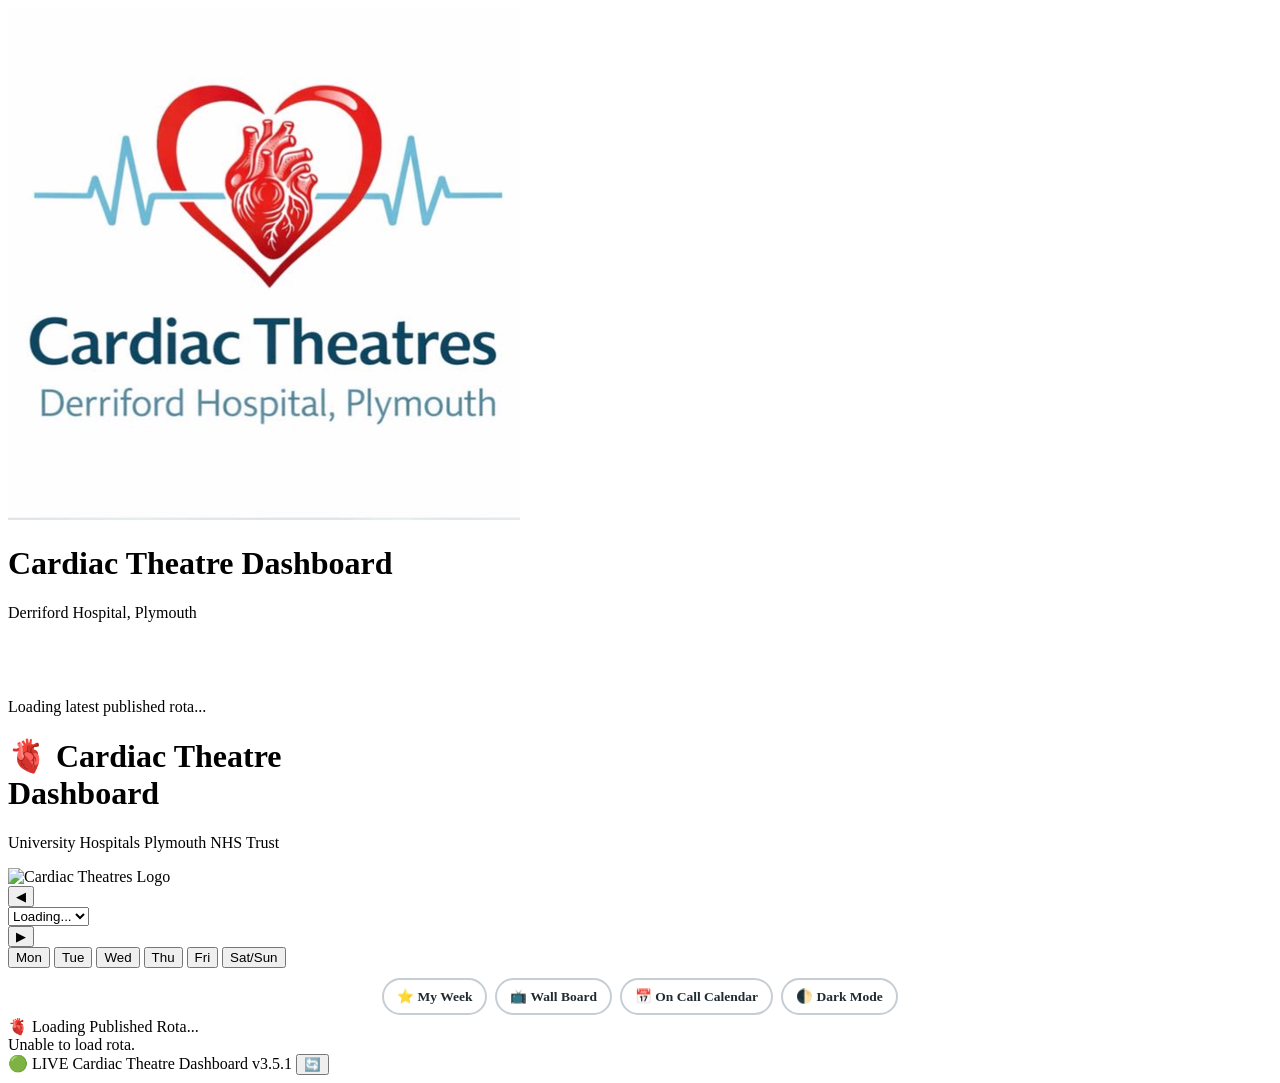
==== index.html @ cf04f354 "Update index.html" ====
<!-- =====================================================
     Cardiothoracic Theatre Viewer
     (version number lives in version.js - the footer and
      the service worker cache both read it from there)
     ===================================================== -->

<!DOCTYPE html>
<html lang="en-GB">
<head>

<meta charset="UTF-8">
<meta name="viewport" content="width=device-width, initial-scale=1">

<title>Cardiac Theatre Dashboard</title>
<meta name="theme-color" content="#005EB8">

<link rel="stylesheet" href="styles.css">
     <link rel="stylesheet" href="clinical.css">
<link rel="stylesheet" href="features.css">
<link rel="manifest" href="manifest.json">

<link rel="apple-touch-icon" href="icons/apple-touch-icon.png">

<meta name="apple-mobile-web-app-capable" content="yes">

<meta name="apple-mobile-web-app-status-bar-style" content="default">

<meta name="apple-mobile-web-app-title" content="CT Dashboard">
<script>
/* Apply saved dark-mode preference before first paint */
if (localStorage.getItem("theme") === "dark") {
    document.documentElement.dataset.theme = "dark";
}
</script>
</head>


<body class="loading">
     <div id="splash-screen">

    <div class="splash-content">

       <img src="icons/icon-512.png"
     alt="Cardiac Theatre Dashboard"
     class="splash-logo">

        <h1>Cardiac Theatre Dashboard</h1>

        <p>Derriford Hospital, Plymouth</p>

        <svg class="splash-ecg" viewBox="0 0 240 44" aria-hidden="true">
            <path d="M0 22 H60 L70 22 76 8 84 36 92 14 98 22 H140 L150 22 156 10 164 34 172 16 178 22 H240"/>
        </svg>

        <div class="loader">
            <span></span>
            <span></span>
            <span></span>
        </div>

        <p class="loading-text">
            Loading latest published rota...
        </p>

    </div>

</div>
<header class="hero-header">

    <div class="hero-banner">

       <div class="hero-left">

    <h1>
        🫀 Cardiac Theatre<br>
        Dashboard
    </h1>

    <p class="hero-subtitle">
        University Hospitals Plymouth NHS Trust
    </p>

</div>
<div class="hero-right">

    <img
        src="cardiac-logo.png"
        alt="Cardiac Theatres Logo"
        class="hero-logo">

</div>

    </div><!-- /.hero-banner -->

</header>
<nav class="toolbar">

    <button id="prevWeek" class="nav-arrow">◀</button>

    <div class="week-picker">

        <select id="weekSelect">
            <option>Loading...</option>
        </select>

    </div>

    <button id="nextWeek" class="nav-arrow">▶</button>

</nav>
<div class="day-tabs">

    <button class="day-tab active" data-day="Monday">Mon</button>
    <button class="day-tab" data-day="Tuesday">Tue</button>
    <button class="day-tab" data-day="Wednesday">Wed</button>
    <button class="day-tab" data-day="Thursday">Thu</button>
    <button class="day-tab" data-day="Friday">Fri</button>
   <button class="day-tab" data-day="Saturday">Sat/Sun</button>

</div>
<div id="onCallNowMount"></div>

<div class="feature-row">
    <button id="myWeekBtn" class="feature-btn" onclick="MyWeek.open()">⭐ My Week</button>
       <a class="feature-btn" href="tv.html">📺 Wall Board</a>
    <a class="feature-btn" href="calendar.html">📅 On Call Calendar</a>

    <button id="themeBtn" class="feature-btn" onclick="toggleTheme()">🌓 Dark Mode</button>

</div>

<section id="statusBar">

    <div id="loading" class="hidden">
        🫀 Loading Published Rota...
    </div>

    <div id="error" class="hidden">
        Unable to load rota.
    </div>

</section>


<main id="rotaContainer">

</main>


<footer>

    <span class="live-indicator">🟢 LIVE</span>

    <span id="appVersion">
        Cardiac Theatre Dashboard
    </span>

    <button id="refreshAppBtn" title="Refresh Dashboard">
        🔄
    </button>

</footer>
<script src="version.js"></script>
<script src="config.js"></script>
<script src="api.js"></script>
<script src="viewer-utils.js"></script>
<script src="viewer.js"></script>
<script src="print.js"></script>
<script src="oncall-now.js"></script>
<script src="myweek.js"></script>
<script>
/* Dark mode toggle - preference stored per device */
function toggleTheme() {
    const dark = document.documentElement.dataset.theme === "dark";
    if (dark) {
        delete document.documentElement.dataset.theme;
        localStorage.removeItem("theme");
    } else {
        document.documentElement.dataset.theme = "dark";
        localStorage.setItem("theme", "dark");
    }
}
</script>
<script src="app.js"></script>
<script>
document.getElementById("appVersion").textContent =
   `Cardiac Theatre Dashboard v${window.APP_VERSION}`;
</script>
    <script>
if ("serviceWorker" in navigator) {
    // When a new service worker takes control, reload once automatically
    // so the page is never shown in a half-updated state (which briefly
    // left the week box saying "Loading" after a version change).
    let __reloadedForUpdate = false;
    navigator.serviceWorker.addEventListener("controllerchange", () => {
        if (__reloadedForUpdate) return;
        __reloadedForUpdate = true;
        window.location.reload();
    });


    window.addEventListener("load", async () => {

        try {

           const registration =
    await navigator.serviceWorker.register("./service-worker.js");

// Force the browser to check for a newer service worker
await registration.update();
            function checkForWaitingWorker() {

                if (registration.waiting) {

                    if (window.UpdateUI) {
                        UpdateUI.show();
                    }

                }

            }

            checkForWaitingWorker();

            registration.addEventListener("updatefound", () => {

                const newWorker = registration.installing;

                if (!newWorker) return;

                newWorker.addEventListener("statechange", () => {

                    if (
                        newWorker.state === "installed" &&
                        navigator.serviceWorker.controller
                    ) {

                        checkForWaitingWorker();

                    }

                });

            });

        } catch (err) {

            console.error("Service Worker registration failed:", err);

        }

    });

}
</script>

</body>
</html>
---- features.css ----
/* =====================================================
   Cardiothoracic Theatre Viewer
   features.css
   -----------------------------------------------------
   Styles for the newer features, kept separate from the
   original styles.css so that file stays untouched:
     - splash heartbeat + animated ECG
     - ON CALL NOW hero card
     - My Week overlay
     - dark mode
     - TV / wall-board mode
   ===================================================== */

/* ------------------------------------------------------
   Splash: beating heart logo + ECG sweep
   ------------------------------------------------------ */

.splash-logo {
    animation: heartbeat 1.2s ease-in-out infinite;
}

/* Two quick beats then rest - like a real cardiac cycle */
@keyframes heartbeat {
    0%   { transform: scale(1); }
    14%  { transform: scale(1.12); }
    28%  { transform: scale(1); }
    42%  { transform: scale(1.09); }
    56%  { transform: scale(1); }
    100% { transform: scale(1); }
}

.splash-ecg {
    width: 240px;
    height: 44px;
    margin: 10px auto 0;
    display: block;
}

.splash-ecg path {
    fill: none;
    stroke: #7FDBFF;
    stroke-width: 2.5;
    stroke-linecap: round;
    stroke-dasharray: 420;
    stroke-dashoffset: 420;
    animation: ecg-sweep 2.4s linear infinite;
}

@keyframes ecg-sweep {
    0%   { stroke-dashoffset: 420; opacity: 1; }
    70%  { stroke-dashoffset: 0;   opacity: 1; }
    85%  { opacity: 0; }
    100% { stroke-dashoffset: 420; opacity: 0; }
}

@media (prefers-reduced-motion: reduce) {
    .splash-logo, .splash-ecg path, .now-pulse { animation: none !important; }
}

/* ------------------------------------------------------
   ON CALL NOW hero card
   ------------------------------------------------------ */

.oncall-now {
    margin: 14px auto 4px;
    max-width: 720px;
    border-radius: 14px;
    padding: 14px 18px;
    display: flex;
    align-items: center;
    gap: 18px;
    flex-wrap: wrap;
}

.now-active {
    background: linear-gradient(120deg, #B71C1C, #D32F2F);
    color: #fff;
    box-shadow: 0 4px 18px rgba(183, 28, 28, .35);
}

.now-upcoming {
    background: #FFF4E5;
    border: 2px solid #ED8B00;
    color: #6b4300;
}

.now-badge {
    display: flex;
    align-items: center;
    gap: 10px;
    font-weight: 800;
    font-size: 15px;
    letter-spacing: .08em;
    white-space: nowrap;
}

.now-pulse {
    width: 12px;
    height: 12px;
    border-radius: 50%;
    background: #fff;
    animation: nowpulse 1.2s ease-out infinite;
}

@keyframes nowpulse {
    0%   { box-shadow: 0 0 0 0 rgba(255,255,255,.7); }
    100% { box-shadow: 0 0 0 12px rgba(255,255,255,0); }
}

.now-people { display: flex; gap: 16px; flex-wrap: wrap; align-items: center; }
.now-person { font-size: 18px; font-weight: 800; }
.now-anaes  { font-size: 16px; font-weight: 600; opacity: .95; }
.now-session, .now-extra { font-size: 13px; font-weight: 700; }
.now-fromhome {
    background: rgba(255,255,255,.22);
    border-radius: 6px;
    padding: 2px 8px;
    font-size: 13px;
    font-weight: 800;
}
.now-upcoming .now-fromhome { background: rgba(237,139,0,.18); }

/* ------------------------------------------------------
   My Week overlay
   ------------------------------------------------------ */

#myWeekOverlay {
    position: fixed;
    inset: 0;
    background: rgba(10, 20, 40, .55);
    display: flex;
    align-items: center;
    justify-content: center;
    z-index: 1000;
    padding: 16px;
}

.myweek-card {
    background: #fff;
    color: #212B32;
    border-radius: 16px;
    padding: 20px 22px;
    width: min(440px, 100%);
    max-height: 84vh;
    overflow-y: auto;
    box-shadow: 0 12px 40px rgba(0,0,0,.3);
}

.myweek-card h2 { margin: 0 0 4px; font-size: 20px; }
.myweek-hint { margin: 0 0 14px; color: #4C6272; font-size: 13.5px; }

.myweek-names { display: flex; flex-wrap: wrap; gap: 8px; margin-bottom: 14px; }

.myweek-name {
    font: inherit;
    font-weight: 700;
    padding: 9px 14px;
    border-radius: 999px;
    border: 2px solid #C6CED4;
    background: #fff;
    cursor: pointer;
}
.myweek-name:hover { border-color: #005EB8; color: #005EB8; }

.myweek-list { display: flex; flex-direction: column; gap: 6px; margin-bottom: 14px; }

.myweek-row {
    display: flex;
    align-items: center;
    gap: 12px;
    background: #F4F6F8;
    border-radius: 10px;
    padding: 10px 12px;
}

.myweek-oncall { background: #FDECEA; }

.myweek-day  { font-weight: 800; width: 42px; color: #005EB8; flex: none; }
.myweek-what { font-weight: 600; }

.myweek-actions { display: flex; justify-content: space-between; gap: 10px; }

.myweek-close, .myweek-switch {
    font: inherit;
    font-weight: 700;
    padding: 9px 14px;
    border-radius: 8px;
    border: 2px solid #C6CED4;
    background: #fff;
    cursor: pointer;
}
.myweek-close { background: #005EB8; border-color: #005EB8; color: #fff; }

/* Toolbar buttons for My Week / TV / dark mode */
.feature-btn {
    font: inherit;
    font-size: 13.5px;
    font-weight: 700;
    padding: 8px 13px;
    border-radius: 999px;
    border: 2px solid #C6CED4;
    background: #fff;
    color: #212B32;
    cursor: pointer;
    white-space: nowrap;
    text-decoration: none;
    display: inline-block;
}
.feature-btn:hover { border-color: #005EB8; color: #005EB8; }

.feature-row {
    display: flex;
    justify-content: center;
    gap: 8px;
    flex-wrap: wrap;
    margin: 10px 0 2px;
}

/* ------------------------------------------------------
   Dark mode
   ------------------------------------------------------
   Toggled by setting data-theme="dark" on <html>. Uses
   broad overrides so the original styles.css stays as-is.
   ------------------------------------------------------ */

html[data-theme="dark"] body { background: #10161f; color: #E4E9EF; }

html[data-theme="dark"] .card,
html[data-theme="dark"] .theatre-card,
html[data-theme="dark"] .dashboard-panel,
html[data-theme="dark"] .weekend-card,
html[data-theme="dark"] .myweek-card {
    background: #1B2430;
    color: #E4E9EF;
    box-shadow: 0 2px 10px rgba(0,0,0,.5);
}

html[data-theme="dark"] .card-body { color: #E4E9EF; }
html[data-theme="dark"] .info { color: #B9C4D0; }

html[data-theme="dark"] .day-tab,
html[data-theme="dark"] .feature-btn,
html[data-theme="dark"] .myweek-name,
html[data-theme="dark"] .myweek-switch,
html[data-theme="dark"] .nav-arrow,
html[data-theme="dark"] #weekSelect {
    background: #1B2430;
    color: #E4E9EF;
    border-color: #3A4656;
}

html[data-theme="dark"] .day-tab.active { background: #005EB8; color: #fff; }
html[data-theme="dark"] .myweek-row { background: #232E3C; }
html[data-theme="dark"] .myweek-oncall { background: #3A2022; }
html[data-theme="dark"] .myweek-hint { color: #93A1B1; }
html[data-theme="dark"] footer { background: #0B1017; color: #93A1B1; }
html[data-theme="dark"] .now-upcoming { background: #2A2115; border-color: #ED8B00; color: #FFD9A0; }

/* ------------------------------------------------------
   TV / wall-board mode
   ------------------------------------------------------ */

body.tv {
    margin: 0;
    min-height: 100vh;
    background: #0B1017;
    color: #E4E9EF;
    font-family: Arial, -apple-system, "Segoe UI", Helvetica, sans-serif;
    display: flex;
    flex-direction: column;
}

.tv-header {
    display: flex;
    justify-content: space-between;
    align-items: center;
    padding: 22px 34px;
    background: #003087;
    color: #fff;
}

.tv-header h1 { margin: 0; font-size: 34px; }
.tv-header p  { margin: 4px 0 0; font-size: 20px; color: #B8D4F0; }

.tv-clock {
    font-size: 58px;
    font-weight: 800;
    font-variant-numeric: tabular-nums;
}

.tv-oncall {
    display: flex;
    align-items: center;
    justify-content: center;
    gap: 26px;
    flex-wrap: wrap;
    padding: 16px 30px;
    background: #3A2022;
    font-size: 26px;
}

.tv-oncall-active { background: linear-gradient(120deg, #B71C1C, #D32F2F); }

.tv-oncall-label  { font-weight: 800; letter-spacing: .06em; }
.tv-oncall-people { font-weight: 700; }

#tvGrid {
    flex: 1;
    display: grid;
    grid-template-columns: repeat(3, 1fr);
    gap: 22px;
    padding: 26px 34px;
    align-content: start;
}

.tv-card { background: #1B2430; border-radius: 16px; overflow: hidden; }
.tv-wide { grid-column: 1 / -1; }

.tv-card-head {
    background: #005EB8;
    color: #fff;
    font-size: 24px;
    font-weight: 800;
    letter-spacing: .05em;
    padding: 12px 18px;
}

.tv-card-body { padding: 14px 18px; }

.tv-line { font-size: 26px; font-weight: 700; padding: 4px 0; }
.tv-list { color: #7FDBFF; font-size: 21px; }
.tv-dim  { color: #5B6B7D; }

.tv-empty {
    grid-column: 1 / -1;
    text-align: center;
    font-size: 30px;
    color: #5B6B7D;
    padding: 60px 0;
}

.tv-footer {
    display: flex;
    justify-content: space-between;
    padding: 12px 34px;
    background: #003087;
    color: #B8D4F0;
    font-size: 16px;
}

@media (max-width: 1100px) { #tvGrid { grid-template-columns: repeat(2, 1fr); } }
@media (max-width: 700px)  { #tvGrid { grid-template-columns: 1fr; } .tv-clock { font-size: 40px; } }
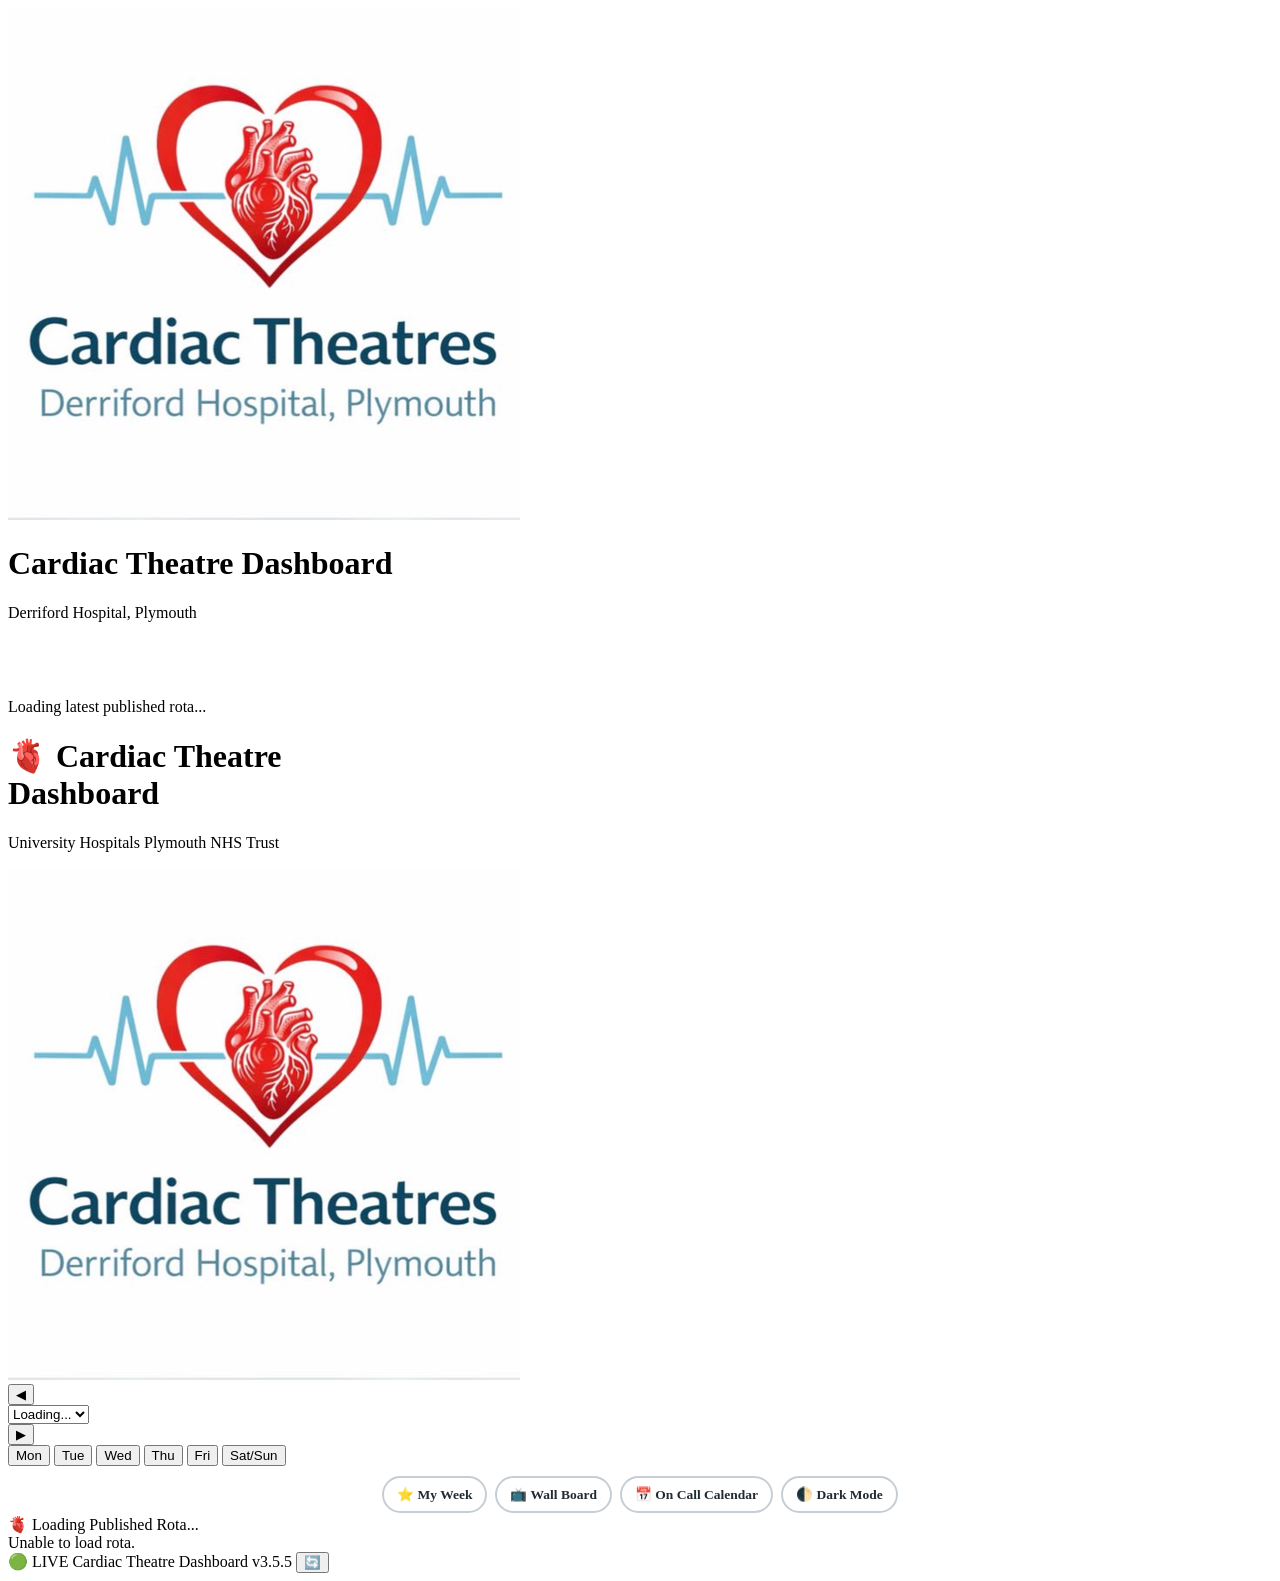
==== commit 5694890d: "Update logo image source in index.html" ====
--- a/index.html
+++ b/index.html
@@ -84,7 +84,8 @@
 <div class="hero-right">
 
     <img
-        src="cardiac-logo.png"
+                src="icons/icon-512.png"
+
         alt="Cardiac Theatres Logo"
         class="hero-logo">
 
@@ -123,7 +124,8 @@
 <div class="feature-row">
     <button id="myWeekBtn" class="feature-btn" onclick="MyWeek.open()">⭐ My Week</button>
        <a class="feature-btn" href="tv.html">📺 Wall Board</a>
-    <a class="feature-btn" href="calendar.html">📅 On Call Calendar</a>
+    <button class="feature-btn" onclick="goToCalendar()">📅 On Call Calendar</button>
+
 
     <button id="themeBtn" class="feature-btn" onclick="toggleTheme()">🌓 Dark Mode</button>
 
@@ -170,7 +172,14 @@
 <script src="myweek.js"></script>
 <script>
 /* Dark mode toggle - preference stored per device */
-function toggleTheme() {
+function goToCalendar() {
+    // Remember the week and day on screen so returning restores them
+    // (same mechanism as the Full Week View button)
+    if (window.__currentWeek) sessionStorage.setItem("viewerWeek", window.__currentWeek);
+    sessionStorage.setItem("viewerDay", window.selectedDay || "Monday");
+    location.href = "calendar.html";
+}
+     function toggleTheme() {
     const dark = document.documentElement.dataset.theme === "dark";
     if (dark) {
         delete document.documentElement.dataset.theme;
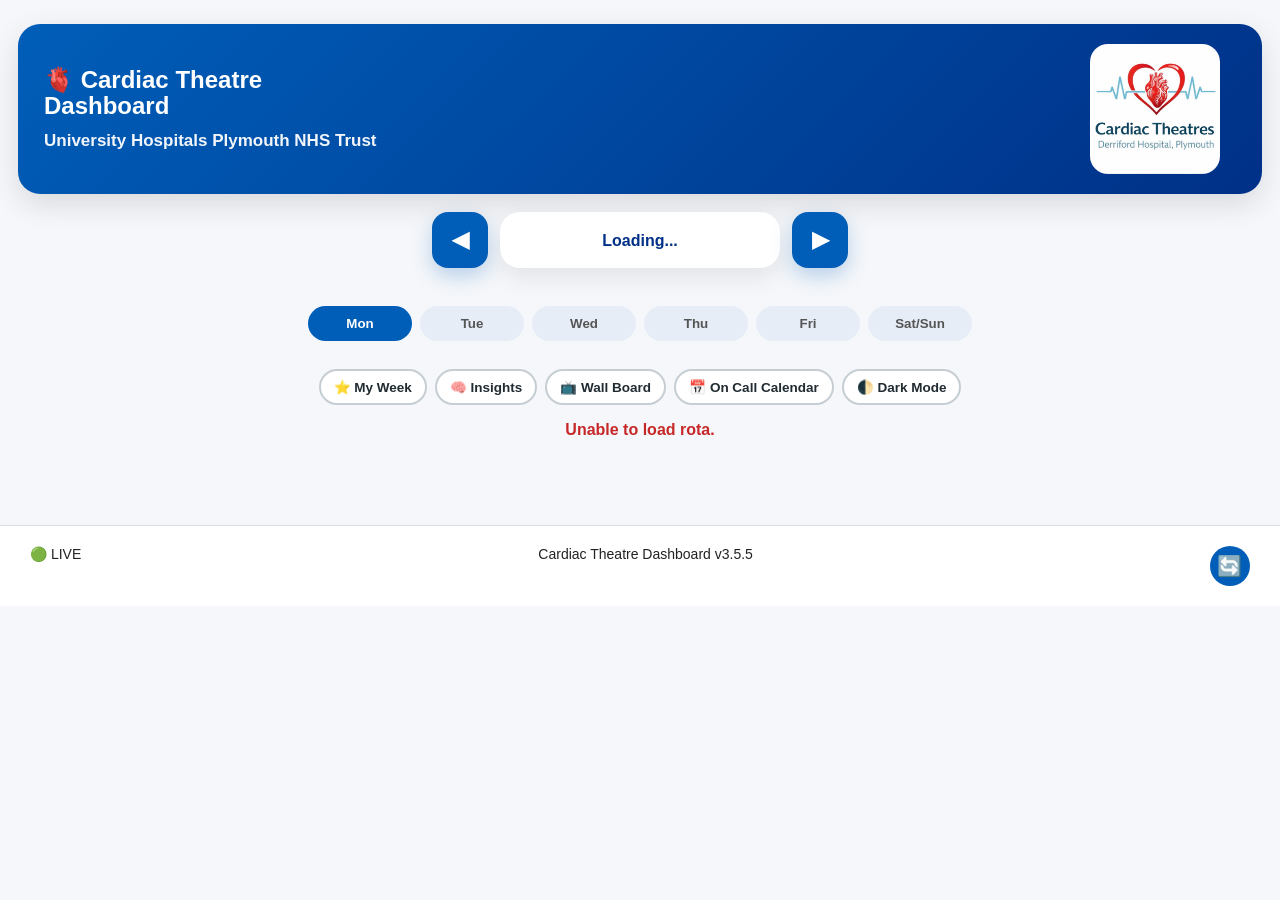
==== commit 2cbadfce: "Refactor statusBar section in index.html" ====
--- a/index.html
+++ b/index.html
@@ -17,6 +17,7 @@
 <link rel="stylesheet" href="styles.css">
      <link rel="stylesheet" href="clinical.css">
 <link rel="stylesheet" href="features.css">
+     <link rel="stylesheet" href="insights.css">
 <link rel="manifest" href="manifest.json">
 
 <link rel="apple-touch-icon" href="icons/apple-touch-icon.png">
@@ -123,13 +124,101 @@
 
 <div class="feature-row">
     <button id="myWeekBtn" class="feature-btn" onclick="MyWeek.open()">⭐ My Week</button>
-       <a class="feature-btn" href="tv.html">📺 Wall Board</a>
-    <button class="feature-btn" onclick="goToCalendar()">📅 On Call Calendar</button>
-
-
-    <button id="themeBtn" class="feature-btn" onclick="toggleTheme()">🌓 Dark Mode</button>
-
-</div>
+
+    <button id="insightsBtn" class="feature-btn">
+        🧠 Insights
+    </button>
+
+    <a class="feature-btn" href="tv.html">📺 Wall Board</a>
+
+    <button class="feature-btn" onclick="goToCalendar()">
+        📅 On Call Calendar
+    </button>
+
+    <button id="themeBtn" class="feature-btn" onclick="toggleTheme()">
+        🌓 Dark Mode
+    </button>
+</div>
+
+
+
+<!-- ===============================
+     Insights Panel
+     (sits outside statusBar - it's an overlay, not status text)
+================================ -->
+
+<div id="insightsOverlay" class="hidden"></div>
+
+<section id="insightsPanel" class="hidden">
+
+
+    <div class="drag-handle"></div>
+
+    <div class="insights-header">
+
+        <h2>🧠 Theatre Intelligence</h2>
+
+        <p id="insightsGreeting">
+            Good afternoon — here's what stood out this week.
+        </p>
+
+    </div>
+
+    <div class="insight-card">
+
+        <div class="insight-icon">🧠</div>
+
+        <h3 id="insightTitle">Loading...</h3>
+
+        <div id="snapshotGrid" class="snapshot-grid hidden">
+
+            <div class="snapshot-item">
+                <span class="snapshot-number" id="statSessions">0</span>
+                <span class="snapshot-label">🏥 Sessions</span>
+            </div>
+
+            <div class="snapshot-item">
+                <span class="snapshot-number" id="statODPs">0</span>
+                <span class="snapshot-label">👥 ODPs</span>
+            </div>
+
+            <div class="snapshot-item">
+                <span class="snapshot-number" id="statOnCalls">0</span>
+                <span class="snapshot-label">🚨 On Calls</span>
+            </div>
+
+            <div class="snapshot-item">
+                <span class="snapshot-number" id="statBusy">-</span>
+                <span class="snapshot-label">⭐ Busiest</span>
+            </div>
+
+        </div>
+
+        <p id="insightText"></p>
+
+    </div>
+
+   <div class="insights-footer">
+
+    <button id="prevInsightBtn" class="insight-nav">
+        ◀
+    </button>
+
+    <div id="insightDots" class="insight-dots">
+        <span class="dot active"></span>
+        <span class="dot"></span>
+        <span class="dot"></span>
+        <span class="dot"></span>
+    </div>
+
+    <button id="nextInsightBtn" class="insight-nav">
+        ▶
+    </button>
+
+</div>
+</section>
+
+</section>
 
 <section id="statusBar">
 
@@ -142,6 +231,7 @@
     </div>
 
 </section>
+
 
 
 <main id="rotaContainer">
@@ -170,7 +260,8 @@
 <script src="print.js"></script>
 <script src="oncall-now.js"></script>
 <script src="myweek.js"></script>
-<script>
+<script src="insights.js"></script>
+     <script>
 /* Dark mode toggle - preference stored per device */
 function goToCalendar() {
     // Remember the week and day on screen so returning restores them
--- a/styles.css
+++ b/styles.css
@@ -0,0 +1,1109 @@
+/* =====================================================
+   Cardiothoracic Theatre Viewer
+   styles.css
+   Version 2.4.0
+   ===================================================== */
+:root{
+
+    --nhs-blue:#005EB8;
+    --nhs-dark:#003087;
+    --background:#f5f7fa;
+    --card:#ffffff;
+    --text:#222;
+    --border:#d9dde3;
+    --shadow:0 8px 20px rgba(0,0,0,.08);
+
+    --theatre1:#1976d2;
+    --theatre2:#2e7d32;
+    --theatre4:#ef6c00;
+    --theatre5:#7b1fa2;
+    --cathlab:#c62828;
+
+    --support:#2e7d32;
+    --oncall:#d32f2f;
+
+    --radius:14px;
+
+}
+
+*{
+
+
+   
+    margin:0;
+    padding:0;
+    box-sizing:border-box;
+
+}
+
+body{
+
+    font-family:
+    -apple-system,
+    BlinkMacSystemFont,
+    "Segoe UI",
+    Arial,
+    sans-serif;
+
+    background:var(--background);
+    color:var(--text);
+
+}
+
+/* ===========================
+   HEADER
+   =========================== */
+
+/* ==========================================
+   HERO HEADER - VERSION 3.0
+========================================== */
+
+.hero-header{
+
+    max-width:1300px;
+
+    margin:24px auto 18px;
+
+    padding:0 18px;
+
+}
+
+.hero-banner{
+
+    background:linear-gradient(
+        135deg,
+        #005EB8,
+        #003087
+    );
+
+    color:#fff;
+
+    border-radius:22px;
+
+    padding:20px 26px;      /* was 28px */
+
+    display:flex;
+    justify-content:space-between;
+    align-items:center;
+
+    box-shadow:0 10px 30px rgba(0,0,0,.12);
+
+}
+.hero-right{
+
+    display:flex;
+    align-items:center;
+    justify-content:center;
+    margin-right:16px;
+    flex-shrink:0;
+
+}
+.hero-logo{
+    height:130px;
+    width:130px;
+    object-fit:contain;
+    border-radius:18px;
+    flex-shrink:0;
+}
+
+
+.hero-left h1{
+
+    margin:0;
+
+    font-size:24px;      /* was 34px */
+ 
+    line-height:1.1;
+
+    font-weight:700;
+
+}
+.hero-subtitle{
+
+    margin-top:12px;
+
+    font-size:17px;
+
+    font-weight:600;
+
+    opacity:.95;
+
+}
+
+
+
+.hero-location{
+    display:none;
+}
+
+.hero-live{
+
+    display:flex;
+
+    align-items:center;
+
+    gap:10px;
+
+    background:#009639;
+
+    padding:12px 20px;
+
+    border-radius:999px;
+
+    font-weight:700;
+
+    font-size:16px;
+
+}
+
+.live-dot{
+
+    width:12px;
+
+    height:12px;
+
+    border-radius:50%;
+
+    background:white;
+
+}
+
+.week-card{
+
+    background:white;
+
+    border-radius:22px;
+
+    margin-top:18px;
+
+    padding:26px;
+
+    text-align:center;
+
+    box-shadow:0 8px 24px rgba(0,0,0,.08);
+
+}
+
+.week-heading{
+
+    color:#005EB8;
+
+    font-size:13px;
+
+    letter-spacing:2px;
+
+    font-weight:700;
+
+}
+
+.week-card h2{
+
+    margin:12px 0;
+
+    font-size:30px;
+
+    color:#003087;
+
+}
+
+.published-line{
+
+    color:#666;
+
+    font-size:15px;
+
+}
+/* ===========================
+   TOOLBAR
+   =========================== */
+
+/* ==========================================
+   HERO NAVIGATION
+========================================== */
+
+/* ==========================================
+   Premium Navigation Bar
+========================================== */
+
+/* ==========================================
+   Navigation
+========================================== */
+
+.toolbar{
+
+    max-width:520px;
+    margin:10px auto 20px;
+
+    display:grid;
+    grid-template-columns:56px 280px 56px;
+
+    justify-content:center;
+    align-items:center;
+
+    gap:12px;
+
+}
+
+.week-picker{
+
+    width:280px;
+
+}
+
+.toolbar button{
+
+    width:56px;
+    height:56px;
+
+    border:none;
+    border-radius:16px;
+
+    background:#005EB8;
+    color:#fff;
+
+    font-size:22px;
+    font-weight:700;
+
+    display:flex;
+    align-items:center;
+    justify-content:center;
+
+    cursor:pointer;
+
+    box-shadow:0 8px 20px rgba(0,94,184,.25);
+
+}
+
+.toolbar button:hover{
+
+    transform:translateY(-2px);
+
+}
+
+.toolbar select{
+
+    width:100%;
+    height:56px;
+
+    border:none;
+    border-radius:20px;
+
+    padding:0 16px;
+
+    background:#fff;
+
+    color:#003087;
+
+    font-size:16px;
+    font-weight:600;
+
+    text-align:center;
+
+    appearance:none;
+
+    box-shadow:0 10px 24px rgba(0,0,0,.08);
+
+}
+
+#prevWeek{
+
+    justify-self:end;
+
+}
+
+#nextWeek{
+
+    justify-self:start;
+
+}
+/* ===========================
+   DAY TABS
+   =========================== */
+
+.day-tabs{
+
+    display:grid;
+
+    grid-template-columns:repeat(6,1fr);
+
+    gap:8px;
+
+    padding:18px;
+
+    max-width:700px;
+
+    margin:auto;
+
+}
+
+.day-tab{
+
+    border:none;
+
+    background:#e7edf6;
+
+    color:#555;
+
+    border-radius:999px;
+
+    padding:10px 0;
+width:100%;
+
+    cursor:pointer;
+
+    font-weight:600;
+
+    transition:.25s;
+
+}
+
+.day-tab.active{
+
+    background:var(--nhs-blue);
+
+    color:white;
+
+}
+
+/* ===========================
+   STATUS BAR
+   =========================== */
+
+#statusBar{
+
+    text-align:center;
+
+    padding:14px;
+
+}
+
+.hidden{
+
+    display:none;
+
+}
+
+#loading{
+
+    color:var(--nhs-blue);
+
+    font-weight:600;
+
+}
+
+#error{
+
+    color:#c62828;
+
+    font-weight:600;
+
+}
+
+/* ===========================
+   MAIN
+   =========================== */
+
+main{
+    max-width:1450px;
+    margin:auto;
+    padding:12px 30px 20px;
+}
+
+/* ===========================
+   THEATRE CARDS
+   =========================== */
+
+.day-section{
+    margin-bottom:10px;
+}
+.day-heading{
+
+    margin:0;
+
+    font-size:64px;
+
+    font-weight:800;
+
+    letter-spacing:-2px;
+
+    line-height:1;
+
+    text-align:center;
+
+    color:var(--nhs-blue);
+
+}
+
+.cards-grid{
+    display:grid;
+    grid-template-columns:repeat(5, 1fr);
+    gap:12px;
+    margin:8px 0;
+}
+.single-card{
+    display:flex;
+    justify-content:center;
+    margin:16px 0;
+}
+
+.single-card{
+    display:flex;
+    justify-content:center;
+    margin:8px 0;
+}
+.card{
+
+    background:#ffffff;
+
+    border-radius:22px;
+
+    overflow:hidden;
+
+    box-shadow:0 10px 30px rgba(0,0,0,.10);
+
+    border:1px solid rgba(0,94,184,.08);
+
+    transition:.25s ease;
+
+}
+.card:hover{
+
+    transform:translateY(-6px);
+
+    box-shadow:0 18px 36px rgba(0,0,0,.16);
+
+}
+
+.card-header{
+    color:#fff;
+    padding:8px 12px;
+    font-weight:700;
+    font-size:20px;
+
+    display:flex;
+    align-items:center;
+    justify-content:center;
+    text-align:center;
+
+    min-height:64px;
+}.theatre1{background:var(--theatre1);}
+.theatre2{background:var(--theatre2);}
+.theatre4{background:var(--theatre4);}
+.theatre5{background:var(--theatre5);}
+.cathlab{
+    background:var(--cathlab);
+    font-size:18px;
+}
+.support{background:var(--support);}
+.oncall{background:var(--oncall);}
+
+.card-body{
+    padding:10px;
+}
+.person{
+    font-size:16px;    font-weight:600;
+    margin-bottom:10px;
+}
+
+.info{
+    margin-top:6px;
+    line-height:1.6;
+    color:#444;
+    text-align:center;
+}
+.from-home{
+    display:inline-block;
+    margin:10px 0;
+    padding:6px 12px;
+    background:#FFF4CC;
+    border-radius:999px;
+    font-size:14px;
+    font-weight:700;
+    color:#8A6500;
+}
+.oncall-body{
+    text-align:center;
+    padding:8px;
+}
+.oncall-person{
+    font-size:20px;    font-weight:700;
+    margin-bottom:16px;
+}
+
+.oncall-anaesthetist{
+    font-size:16px;
+    font-weight:600;
+    margin-top:16px;
+}
+
+.oncall-header{
+    background:#b71c1c;
+    color:#fff;
+    text-align:center;
+    font-size:18px;
+    font-weight:700;
+    letter-spacing:1px;
+}
+.support-header{
+    background:#2e7d32;
+    color:#fff;
+    text-align:center;
+    font-size:18px;
+    font-weight:700;
+    letter-spacing:1px;
+}
+
+/* ===========================
+   FOOTER
+   =========================== */
+
+footer{
+    margin-top:40px;
+    padding:20px 30px;
+    background:#fff;
+    border-top:1px solid var(--border);
+    display:flex;
+    justify-content:space-between;
+    flex-wrap:wrap;
+    gap:12px;
+    font-size:14px;
+}
+
+#liveStatus{
+    color:#2e7d32;
+    font-weight:700;
+}
+
+#refreshAppBtn{
+    width:40px;
+    height:40px;
+    border:none;
+    border-radius:50%;
+    background:#005EB8;
+    color:#fff;
+    font-size:20px;
+    cursor:pointer;
+    display:flex;
+    align-items:center;
+    justify-content:center;
+    transition:transform .3s ease, background .2s ease;
+}
+
+#refreshAppBtn:hover{
+    background:#004a93;
+}
+
+#refreshAppBtn:active{
+    transform:rotate(180deg) scale(0.95);
+}
+
+/* ===========================
+   MOBILE
+   =========================== */
+
+@media(max-width:900px){
+
+.app-header{
+    flex-direction:column;
+    align-items:flex-start;
+}
+
+.week-block{
+    text-align:left;
+}
+
+.toolbar{
+    gap:12px;
+}
+
+.toolbar button{
+    flex:none;
+    width:56px;
+    min-width:56px;
+    max-width:56px;
+}
+
+.day-tabs{
+    overflow-x:auto;
+    flex-wrap:nowrap;
+    justify-content:flex-start;
+    padding-bottom:14px;
+}
+
+.day-tab{
+    white-space:nowrap;
+}
+
+.cards-grid{
+    display:grid;
+    grid-template-columns:repeat(5, minmax(0,1fr));
+    gap:8px;
+    width:100%;
+}
+.theatre-card{
+    width:100%;
+}
+main{
+    padding:18px;
+}
+
+.title-block h1{
+    font-size:28px;
+}
+
+#weekTitle{
+    font-size:22px;
+}
+
+}
+
+/* ===========================
+   PRINT
+   =========================== */
+
+@media print{
+
+.toolbar,
+.day-tabs,
+footer{
+    display:none;
+}
+
+body{
+    background:#fff;
+}
+
+.app-header{
+    box-shadow:none;
+}
+
+.card{
+    box-shadow:none;
+    border:1px solid #ccc;
+    break-inside:avoid;
+}
+
+main{
+    padding:0;
+}
+
+
+
+.oncall-name{
+    font-size:24px;
+    font-weight:700;
+    margin:12px 0;
+}
+
+.from-home{
+    display:inline-block;
+    background:#e8f5e9;
+    color:#1b5e20;
+    font-weight:700;
+    padding:8px 14px;
+    border-radius:999px;
+    margin:8px 0;
+}
+
+.anaesthetist{
+    font-size:20px;
+    font-weight:600;
+    margin-top:14px;
+}
+
+.from-home{
+    display:inline-block;
+    background:#2e7d32;
+    color:#fff;
+    padding:8px 16px;
+    border-radius:999px;
+    font-size:13px;
+    font-weight:700;
+    margin:10px 0;
+}
+   }
+   /* ===========================================
+   PWA Splash Screen
+=========================================== */
+
+#splash-screen {
+    position: fixed;
+    inset: 0;
+    background: #005EB8;
+    display: flex;
+    align-items: center;
+    justify-content: center;
+    z-index: 99999;
+    transition: opacity .5s ease;
+}
+
+#splash-screen.hidden {
+    opacity: 0;
+    pointer-events: none;
+}
+
+.splash-content {
+    text-align: center;
+    color: white;
+    padding: 20px;
+}
+
+.splash-logo {
+    width: 140px;
+    height: 140px;
+    border-radius: 28px;
+    margin-bottom: 25px;
+}
+
+.splash-content h1 {
+    margin: 0;
+    font-size: 2rem;
+}
+
+.splash-content p {
+    opacity: .9;
+    margin: 8px 0;
+}
+
+.loader {
+    margin: 30px auto 15px;
+}
+
+.loader span {
+    display: inline-block;
+    width: 12px;
+    height: 12px;
+    margin: 0 5px;
+    border-radius: 50%;
+    background: white;
+    animation: pulse 1.2s infinite ease-in-out;
+}
+
+.loader span:nth-child(2) {
+    animation-delay: .2s;
+}
+
+.loader span:nth-child(3) {
+    animation-delay: .4s;
+}
+
+@keyframes pulse {
+    0%,80%,100% {
+        transform: scale(.6);
+        opacity: .5;
+    }
+    40% {
+        transform: scale(1);
+        opacity: 1;
+    }
+}
+   .dashboard-layout{
+    display:flex;
+    flex-direction:column;
+    align-items:center;
+}
+
+.theatre-grid{
+    display:grid;
+    grid-template-columns:repeat(5,1fr);
+    gap:10px;
+    width:100%;
+    margin:16px 0;
+    align-items:stretch;
+}
+
+.support-card{
+    display:flex;
+    justify-content:center;
+    width:100%;
+    margin-top:16px;
+}
+
+.support-card .card{
+    width:180px;
+    min-height:120px;
+}
+.theatre-card{
+    min-width:0;
+}
+
+.theatre-card .card-body{
+    padding:8px;
+}
+
+.compact-card .person{
+    font-size:15px;
+    font-weight:600;
+}
+
+.theatre-card .info{
+    font-size:13px;
+}
+
+
+.compact-card{
+    padding:10px 8px;
+    text-align:center;
+}
+.compact-card .person{
+    font-size:14px;
+    margin-bottom:4px;
+}
+
+.compact-card .info{
+    font-size:12px;
+    line-height:1.3;
+}
+
+.theatre-card{
+    min-height:135px;
+    width:100%;
+}
+/* ==========================================
+   DASHBOARD V2
+========================================== */
+
+.day-heading{
+    font-size:34px;
+   color:#005EB8;
+    margin:0;
+    text-align:center;
+    font-weight:700;
+    line-height:1;
+}
+
+.day-date{
+    text-align:center;
+    color:#005EB8;
+    font-size:18px;
+    margin-top:6px;
+    margin-bottom:16px;
+    font-weight:500;
+}
+
+.theatre-card{
+    min-height:70px;
+}
+.compact-card .person{
+    font-size:13px;
+    margin-bottom:2px;
+}
+
+.dashboard-row{
+    display:flex !important;
+    gap:12px;
+    width:100%;
+    margin-top:12px;
+}
+
+.dashboard-panel{
+    flex:1;
+    min-height:180px;
+}
+
+.dashboard-row .card-header{
+    padding:8px;
+    font-size:16px;
+}
+
+.dashboard-row .card-body{
+    padding:10px;
+}
+
+.dashboard-row .oncall-person{
+    font-size:18px;
+    margin-bottom:6px;
+}
+.full-week-view{
+    width:100%;
+    margin-top:12px;
+    background:white;
+    border:2px solid var(--nhs-blue);
+    border-radius:18px;
+    padding:6px;
+}   
+.full-week-view h3{
+    color:var(--nhs-blue);
+    margin-bottom:6px;
+}
+
+.full-week-view p{
+    color:#666;
+    font-size:11px;
+}
+
+
+.day-header{
+    margin-top:-25px;
+    text-align:center;
+}
+
+@media(max-width:900px){
+
+    .dashboard-row{
+        flex-direction:row !important;
+    }
+
+}
+
+
+
+
+
+
+
+
+
+.full-week-view{
+    padding:6px !important;
+}
+
+.full-week-view p{
+    font-size:11px !important;
+}
+
+.full-week-view{
+    pointer-events:auto !important;
+    position:relative;
+    z-index:999 !important;
+}
+
+.full-week-view{
+    pointer-events:auto !important;
+    position:relative;
+    z-index:999 !important;
+}
+
+.full-week-view{
+    display:block;
+    text-decoration:none;
+    color:inherit;
+}
+
+.full-week-view a{
+    display:block;
+    width:100%;
+    height:100%;
+    text-decoration:none;
+    color:inherit;
+}
+.full-week-view,
+.full-week-view a{
+    display:block !important;
+    width:100% !important;
+    pointer-events:auto !important;
+    position:relative !important;
+    z-index:9999 !important;
+    cursor:pointer !important;
+}
+
+.full-week-view a{
+    min-height:80px;
+   }
+body{
+    padding-bottom:90px;
+}
+
+
+/* ===== Dashboard transition ===== */
+
+#rotaContainer{
+    opacity:1;
+    transform:translateY(0);
+    transition:
+        opacity .20s ease,
+        transform .20s ease;
+}
+
+#rotaContainer.fade-out{
+    opacity:0;
+    transform:translateY(12px);
+}
+
+#rotaContainer.fade-in{
+    opacity:1;
+    transform:translateY(0);
+}
+
+/* ===== Week navigation ===== */
+
+#rotaContainer.slide-left{
+    opacity:0;
+    transform:translateX(-40px);
+}
+
+#rotaContainer.slide-right{
+    opacity:0;
+    transform:translateX(40px);
+}
+
+/* ===== Weekend Cover ===== */
+
+.weekend-card .person,
+.weekend-card .info{
+
+    text-align:center;
+
+}
+
+/* ==========================================
+   Smart Update Banner
+========================================== */
+
+#updateBanner {
+    position: fixed;
+    left: 16px;
+    right: 16px;
+    bottom: 16px;
+    z-index: 9999;
+    display: none;
+    animation: slideUp 0.35s ease;
+}
+
+.update-card {
+    background: white;
+    border-radius: 18px;
+    overflow: hidden;
+    box-shadow: 0 12px 35px rgba(0,0,0,0.25);
+    border: 2px solid #005EB8;
+}
+
+.update-title {
+    background: #005EB8;
+    color: white;
+    font-size: 18px;
+    font-weight: 700;
+    padding: 14px 18px;
+}
+
+.update-text {
+    padding: 18px;
+    font-size: 16px;
+    color: #333;
+    line-height: 1.5;
+}
+
+#refreshApp {
+    display: block;
+    width: calc(100% - 36px);
+    margin: 0 18px 18px;
+    height: 48px;
+    border: none;
+    border-radius: 12px;
+    background: #005EB8;
+    color: white;
+    font-size: 17px;
+    font-weight: 700;
+    cursor: pointer;
+}
+
+@keyframes slideUp {
+    from {
+        transform: translateY(120%);
+        opacity: 0;
+    }
+    to {
+        transform: translateY(0);
+        opacity: 1;
+    }
+}
--- a/insights.css
+++ b/insights.css
@@ -0,0 +1,241 @@
+/* ============================
+   Insights Overlay
+============================ */
+
+#insightsOverlay {
+    position: fixed;
+    inset: 0;
+    background: rgba(0,0,0,.45);
+    backdrop-filter: blur(3px);
+    opacity: 0;
+    visibility: hidden;
+    transition: .3s;
+    z-index: 998;
+}
+
+#insightsOverlay.show {
+    opacity: 1;
+    visibility: visible;
+}
+
+/* ============================
+   Bottom Sheet
+============================ */
+
+#insightsPanel {
+    position: fixed;
+    left: 0;
+    right: 0;
+    bottom: 0;
+    height: 78vh;
+    background: var(--card-bg, #fff);
+    border-radius: 22px 22px 0 0;
+    transform: translateY(100%);
+    transition: transform .35s ease;
+    box-shadow: 0 -10px 30px rgba(0,0,0,.25);
+    z-index: 999;
+    display: flex;
+    flex-direction: column;
+}
+
+#insightsPanel.show {
+    transform: translateY(0);
+}
+
+#insightsPanel.hidden {
+    display: none;
+}
+
+/* ============================
+   Drag Handle
+============================ */
+
+.drag-handle {
+    width: 60px;
+    height: 6px;
+    border-radius: 999px;
+    background: #cfcfcf;
+    margin: 12px auto;
+}
+
+/* ============================
+   Header
+============================ */
+
+.insights-header {
+    text-align: center;
+    padding: 10px 20px 18px;
+}
+
+.insights-header h2 {
+    margin: 0;
+    font-size: 1.5rem;
+}
+
+.insights-header p {
+    margin-top: 8px;
+    color: #777;
+    font-size: .95rem;
+}
+
+/* ============================
+   Card
+============================ */
+
+.insight-card{
+    margin:20px;
+    padding:24px;
+    border-radius:18px;
+    background:linear-gradient(135deg,#2b7cff,#4da3ff);
+    color:white;
+    box-shadow:0 12px 30px rgba(0,0,0,.18);
+
+    flex:0 1 auto;
+    max-height:62vh;
+    overflow-y:auto;
+
+    display:flex;
+    flex-direction:column;
+    justify-content:center;
+}
+
+.insight-card:hover {
+    transform: translateY(-2px);
+    box-shadow: 0 18px 35px rgba(0,0,0,.22);
+}
+
+.insight-icon {
+    font-size: 3rem;
+    margin-bottom: 15px;
+}
+
+#insightTitle {
+    font-size: 1.4rem;
+    font-weight: 700;
+    margin-bottom: 18px;
+}
+
+#insightText {
+    font-size: 1.08rem;
+    line-height: 1.7;
+}
+
+/* ============================
+   Button
+============================ */
+
+#nextInsightBtn {
+    margin: 0 20px 25px;
+    padding: 16px;
+    border: none;
+    border-radius: 14px;
+    background: #005EB8;
+    color: white;
+    font-size: 1rem;
+    font-weight: 600;
+    cursor: pointer;
+    transition: .2s;
+}
+
+#nextInsightBtn:hover {
+    transform: scale(1.02);
+}
+
+#nextInsightBtn:active {
+    transform: scale(.98);
+}
+
+/* ============================
+   Dark Mode
+============================ */
+
+html[data-theme="dark"] #insightsPanel {
+    background: #1e1e1e;
+}
+
+html[data-theme="dark"] .insights-header p {
+    color: #bdbdbd;
+}
+
+html[data-theme="dark"] .drag-handle {
+    background: #555;
+}
+/* Weekly Snapshot Dashboard */
+
+.snapshot-grid{
+    display:grid;
+    grid-template-columns:repeat(2,1fr);
+    gap:14px;
+    margin:22px 0;
+}
+
+.snapshot-item{
+    background:rgba(255,255,255,.16);
+    border:1px solid rgba(255,255,255,.25);
+    border-radius:16px;
+    padding:18px;
+    text-align:center;
+    backdrop-filter:blur(8px);
+}
+
+.snapshot-number{
+    display:block;
+    font-size:2rem;
+    font-weight:700;
+    margin-bottom:6px;
+}
+
+.snapshot-label{
+    font-size:.9rem;
+    opacity:.95;
+}
+
+.hidden{
+    display:none;
+}
+/* Navigation */
+
+.insights-footer{
+    display:flex;
+    align-items:center;
+    justify-content:center;
+    gap:22px;
+
+    padding:16px 20px calc(env(safe-area-inset-bottom) + 20px);
+
+    flex-shrink:0;
+}
+
+.insight-nav{
+    width:46px;
+    height:46px;
+    border:none;
+    border-radius:50%;
+    background:#005EB8;
+    color:white;
+    font-size:1.2rem;
+    cursor:pointer;
+    transition:.2s;
+}
+
+.insight-nav:hover{
+    transform:scale(1.05);
+}
+
+.insight-dots{
+    display:flex;
+    gap:10px;
+}
+
+.dot{
+    width:10px;
+    height:10px;
+    border-radius:50%;
+    background:#bdbdbd;
+    transition:.25s;
+}
+
+.dot.active{
+    background:#005EB8;
+    transform:scale(1.35);
+}
